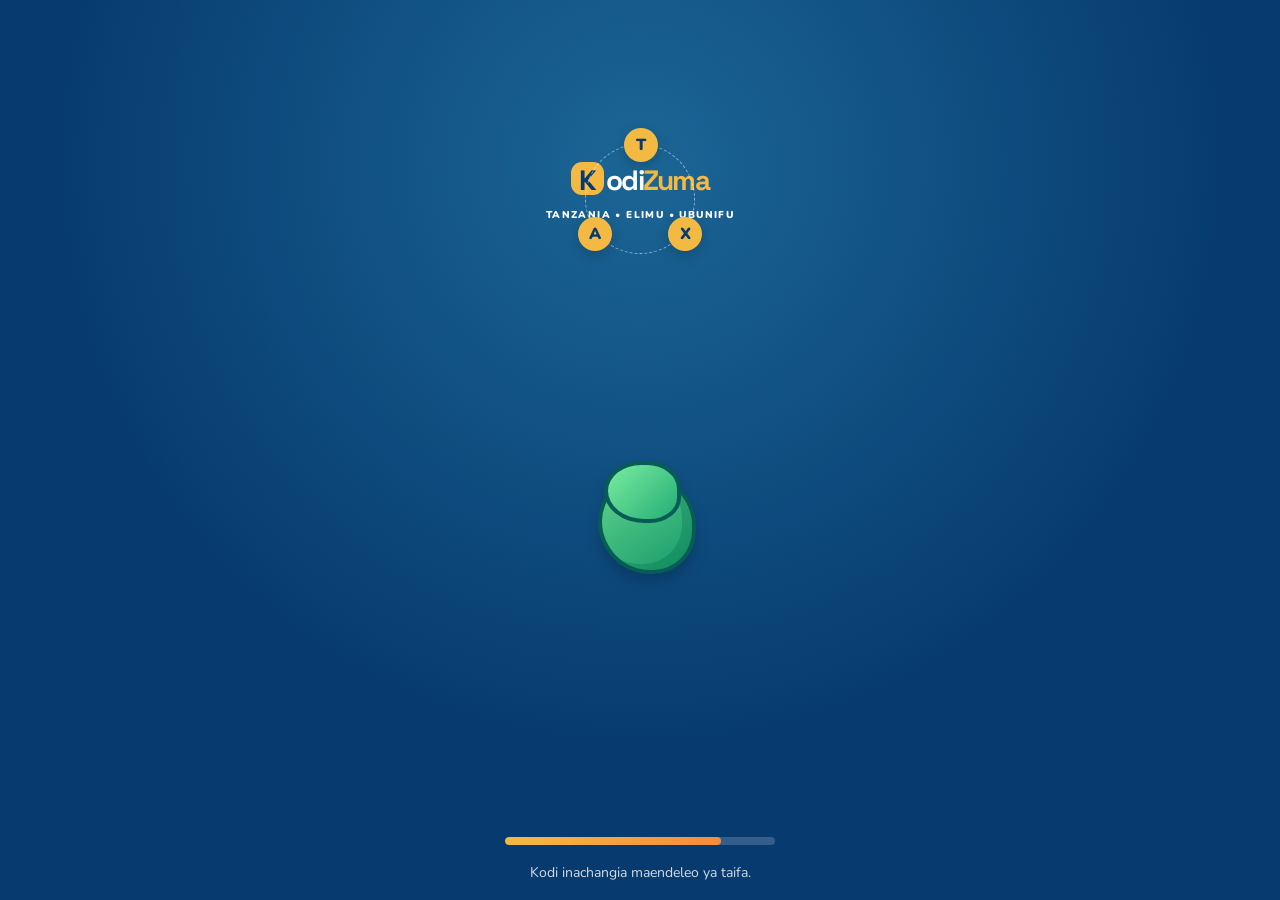
==== index.html @ 420afe50 "first commit" ====
<!doctype html>
<html lang="sw">
<head>
  <meta charset="UTF-8">
  <meta name="viewport" content="width=device-width, initial-scale=1, viewport-fit=cover">
  <meta name="theme-color" content="#073B6F">
  <meta name="description" content="KodiZuma Tanzania — Chagua Herufi, Jibu Swali, Jenga Taifa.">
  <title>KodiZuma Tanzania</title>
  <link rel="preconnect" href="https://fonts.googleapis.com">
  <link rel="preconnect" href="https://fonts.gstatic.com" crossorigin>
  <link href="https://fonts.googleapis.com/css2?family=Nunito:wght@400;600;700;800;900&family=Space+Grotesk:wght@500;600;700&display=swap" rel="stylesheet">
  <link rel="stylesheet" href="styles.css">
</head>
<body>
  <div id="app" class="app-shell">
    <section id="loading-screen" class="app-screen active" aria-hidden="false">
      <div class="loading-orbit"><span>T</span><span>A</span><span>X</span></div>
      <div class="brand-mark"><span class="brand-k">K</span><span>odi</span><strong>Zuma</strong></div>
      <p class="eyebrow">TANZANIA • ELIMU • UBUNIFU</p>
      <div class="dragon dragon-loading" aria-label="Joka Kodi"></div>
      <div class="progress-track"><span id="loading-progress"></span></div>
      <p id="loading-tip" class="loading-tip">TIN ni Namba ya Utambulisho wa Mlipakodi.</p>
    </section>

    <main>
      <section id="welcome-screen" class="app-screen" aria-hidden="true">
        <div class="welcome-art" aria-hidden="true"><span class="sun"></span><span class="cloud cloud-a"></span><span class="cloud cloud-b"></span><span class="hill hill-a"></span><span class="hill hill-b"></span><span class="cityline"></span></div>
        <div class="screen-pad welcome-content">
          <div class="topline"><span class="mini-pill">JIFUNZE KWA KUCHEZA</span><button class="icon-button" data-action="toggle-sound" aria-label="Washa au zima sauti">♫</button></div>
          <div class="brand-block"><div class="brand-mark large"><span class="brand-k">K</span><span>odi</span><strong>Zuma</strong></div><p class="tagline">Chagua Herufi, Jibu Swali,<br><b>Jenga Taifa.</b></p></div>
          <div class="welcome-dragon-wrap"><div class="dragon" aria-label="Joka Kodi, rafiki yako wa mchezo"></div><span class="speech-bubble">Tayari kujenga taifa?</span></div>
          <div class="welcome-actions">
            <button class="primary-button" data-action="start"><span>▶</span> Anza Mchezo</button>
            <button id="continue-btn" class="secondary-button hidden" data-action="continue">↗ Endelea na Mchezo</button>
            <button class="ghost-button" data-action="howto">? Jinsi ya Kucheza</button>
          </div>
          <div class="welcome-links"><button data-action="profile">👤 Wasifu</button><button data-action="library">▣ Maktaba</button><button data-action="leaderboard">♛ Alama</button><button data-action="settings">⚙ Mipangilio</button></div><button class="demo-link" data-action="demo">▶ Demo ya Uwasilishaji</button>
        </div>
      </section>

      <section id="how-to-play-screen" class="app-screen" aria-hidden="true"><div class="screen-pad compact"><button class="back-button" data-action="welcome">‹ Rudi</button><div class="section-heading"><span class="mini-pill">MWONGOZO</span><h1>Jinsi ya kucheza</h1><p>Herufi zikisafiri, jibu swali kabla hazijamfikia Joka Kodi.</p></div><div class="how-grid"><article><span class="step-icon">1</span><h3>Soma swali</h3><p>Elewa neno au dhana ya kodi inayotafutwa.</p></article><article><span class="step-icon">2</span><h3>Chagua herufi</h3><p>Gusa herufi sahihi kwa mpangilio. Usikimbilie herufi inayofuata.</p></article><article><span class="step-icon">3</span><h3>Jenga taifa</h3><p>Pata alama, jenga mfululizo na jifunze zaidi.</p></article></div><div class="how-tip"><span>💡</span><div><b>Kidokezo cha Joka Kodi</b><p>Unaweza kutumia hint, lakini alama ya ziada itapungua kidogo.</p></div></div><button class="primary-button" data-action="start">Nimeelewa — Anza</button></div></section>

      <section id="player-profile-screen" class="app-screen" aria-hidden="true"><div class="screen-pad compact"><button class="back-button" data-action="welcome">‹ Rudi</button><div class="section-heading"><span class="mini-pill">WASIFU WAKO</span><h1>Karibu, mjenzi!</h1><p>Jina lako litaonekana kwenye alama na mafanikio.</p></div><form id="profile-form" class="profile-form"><label>Jina la mchezaji<input id="player-name" required maxlength="24" placeholder="Mfano: Amina"></label><label>Kikundi cha umri<select id="age-group"><option value="">Chagua umri</option><option>Chini ya 13</option><option>13–17</option><option>18–24</option><option>25–34</option><option>35–49</option><option>50+</option></select></label><label>Mkoa<select id="region"></select></label><div><span class="field-label">Chagua avatar</span><div id="avatar-picker" class="avatar-picker"></div></div><button class="primary-button" type="submit">Hifadhi na Endelea</button></form></div></section>

      <section id="level-map-screen" class="app-screen" aria-hidden="true"><div class="screen-pad"><div class="topline"><div><span class="mini-pill">RAMANI YA SAFARI</span><h1 class="map-title">Jenga Tanzania,<br><em>ngazi kwa ngazi.</em></h1></div><button class="icon-button" data-action="settings" aria-label="Mipangilio">⚙</button></div><div id="map-player" class="player-chip"></div><div id="level-map" class="level-map"></div><div class="map-footer"><button class="secondary-button" data-action="library">▣ Jifunze zaidi</button><button class="ghost-button" data-action="achievements">★ Mafanikio</button><button class="ghost-button" data-action="leaderboard">♛ Alama</button></div></div></section>

      <section id="game-screen" class="app-screen" aria-hidden="true"><div class="game-layout"><header class="game-topbar"><button class="icon-button light" data-action="pause" aria-label="Simamisha mchezo">Ⅱ</button><div class="game-context"><small id="game-level-label">MSINGI WA KODI</small><b id="game-stage-label">STAGE A · 1/10</b></div><div class="score-chip"><span>★</span><b id="score-value">0</b></div><div class="timer-chip" id="timer-chip"><span>◷</span><b id="timer-value">25</b></div><button class="icon-button light" data-action="toggle-sound" aria-label="Sauti">♫</button></header><div class="game-body"><div class="question-card"><div class="question-meta"><span id="category-label">MSINGI</span><span id="difficulty-label">RAHISI</span><button data-action="hint" class="small-link">💡 Hint</button></div><h2 id="question-text">Swali linapakia…</h2><p id="question-subtext" class="question-subtext"></p></div><div class="answer-panel"><div class="answer-header"><span>JIBU LAKO</span><b id="answer-progress">0 / 3</b></div><div id="answer-slots" class="answer-slots" aria-live="polite"></div><div id="feedback-line" class="feedback-line" role="status">Gusa herufi sahihi kwa mpangilio.</div></div><div class="path-stage"><div class="path-label start-label">HERUFI ZIKO HAPA</div><svg id="letter-path-svg" viewBox="0 0 420 360" preserveAspectRatio="none" aria-label="Njia iliyopinda ya herufi"><path id="letter-path" d="M 22 282 C 74 332, 115 310, 139 250 C 170 172, 120 90, 198 59 C 276 27, 348 83, 322 161 C 302 220, 331 264, 399 282" /></svg><div id="letter-layer" class="letter-layer"></div><div class="dragon-destination"><div class="dragon mini" id="game-dragon"></div><span>JOKA KODI</span></div></div><div class="game-bottom"><div class="bottom-tools"><button class="tool-button" data-action="clear-last">⌫<small>Ondoa</small></button><button class="tool-button" data-action="clear-answer">↺<small>Anza upya</small></button><button class="tool-button" data-action="hint">💡<small>Hint</small></button><button class="submit-button" data-action="submit">Thibitisha <span>→</span></button></div></div></div></div></section>

      <section id="pause-screen" class="app-screen overlay-screen" aria-hidden="true"><div class="modal-card pause-card"><span class="pause-symbol">Ⅱ</span><span class="mini-pill">MAPUMZIKO</span><h1>Mchezo umesimama</h1><p>Vuta pumzi, Joka Kodi anakusubiri.</p><button class="primary-button" data-action="resume">▶ Endelea</button><button class="secondary-button" data-action="restart-question">↻ Anza swali upya</button><button class="ghost-button" data-action="map">Rudi ramani</button></div></section>

      <section id="question-result-screen" class="app-screen overlay-screen" aria-hidden="true"><div id="result-card" class="modal-card result-card"><div id="result-icon" class="result-icon">✓</div><span id="result-kicker" class="mini-pill">HONGERA!</span><h1 id="result-title">Jibu sahihi!</h1><p id="result-answer"></p><div id="result-stats" class="result-stats"></div><div class="explanation-box"><b>Kwa nini?</b><p id="result-explanation"></p></div><div class="result-actions"><button id="result-primary" class="primary-button" data-action="next-question">Swali linalofuata →</button><button class="ghost-button" data-action="source">Angalia Chanzo</button></div></div></section>

      <section id="level-complete-screen" class="app-screen overlay-screen"><div class="modal-card complete-card"><div class="celebration-orbit">★ ✦ ★</div><div class="dragon celebration"></div><span class="mini-pill">NGAZI IMEKAMILIKA</span><h1 id="complete-title">Hongera, Mjenzi!</h1><p id="complete-level-name"></p><div id="complete-stats" class="complete-stats"></div><div id="badge-unlock" class="badge-unlock"></div><button class="primary-button" data-action="map">Rudi Ramani</button><button class="secondary-button" data-action="next-level">Fungua ngazi inayofuata</button></div></section>

      <section id="game-over-screen" class="app-screen overlay-screen"><div class="modal-card"><div class="dragon sad"></div><span class="mini-pill">SAFARI INAENDELEA</span><h1>Umejifunza mambo mapya.</h1><p>Rudia kiwango hiki na ujaribu kuboresha alama zako.</p><div id="game-over-stats" class="result-stats"></div><button class="primary-button" data-action="retry-level">↻ Rudia kiwango</button><button class="ghost-button" data-action="map">Rudi ramani</button></div></section>

      <section id="achievements-screen" class="app-screen" aria-hidden="true"><div class="screen-pad compact"><button class="back-button" data-action="map">‹ Ramani</button><div class="section-heading"><span class="mini-pill">MALENGO YAKO</span><h1>Mafanikio</h1><p>Usikose nafasi ya kuendelea kujifunza.</p></div><div id="achievement-list" class="achievement-list"></div></div></section>
      <section id="leaderboard-screen" class="app-screen" aria-hidden="true"><div class="screen-pad compact"><button class="back-button" data-action="map">‹ Ramani</button><div class="section-heading"><span class="mini-pill">DEMO DATA</span><h1>Ubao wa alama</h1><p>Shindana kwa moyo wa kujifunza — si kwa presha.</p></div><div class="filter-row"><button class="filter active">Taifa</button><button class="filter">Mkoa</button><button class="filter">Level 1</button><button class="filter">Wiki</button></div><div id="leaderboard-list" class="leaderboard-list"></div></div></section>
      <section id="learning-library-screen" class="app-screen" aria-hidden="true"><div class="screen-pad compact"><button class="back-button" data-action="map">‹ Ramani</button><div class="section-heading"><span class="mini-pill">JIFUNZE ZAIDI</span><h1>Maktaba ya kodi</h1><p>Rudia dhana muhimu kabla ya kurudi kwenye mchezo.</p></div><div id="library-list" class="library-list"></div><p class="disclaimer">Maudhui haya ni kwa madhumuni ya elimu ndani ya mchezo. Sheria, viwango, masharti na mifumo vinaweza kubadilika. Tumia vyanzo rasmi vya TRA kuthibitisha taarifa za sasa.</p></div></section>
      <section id="settings-screen" class="app-screen" aria-hidden="true"><div class="screen-pad compact"><button class="back-button" data-action="map">‹ Rudi</button><div class="section-heading"><span class="mini-pill">MAPENDEKEZO</span><h1>Mipangilio</h1></div><div class="settings-list"><label class="setting-row"><span><b>Sauti</b><small>Matukio ya sauti ya mchezo</small></span><input id="sound-setting" type="checkbox"><i></i></label><label class="setting-row"><span><b>Hali ya mwendo mdogo</b><small>Punguza animation kwa urahisi</small></span><input id="motion-setting" type="checkbox"><i></i></label><label class="setting-row"><span><b>Hali ya data kidogo</b><small>Epuka media za ziada</small></span><input id="data-setting" type="checkbox"><i></i></label></div><button class="danger-button" data-action="reset">Futa maendeleo</button><div class="about-link"><button class="ghost-button" data-action="about">Kuhusu Wazo →</button></div></div></section>
      <section id="about-screen" class="app-screen" aria-hidden="true"><div class="screen-pad compact"><button class="back-button" data-action="welcome">‹ Rudi</button><div class="section-heading"><span class="mini-pill">KWA TAARIFA</span><h1>Kuhusu Wazo</h1><p>KodiZuma Tanzania ni daraja kati ya elimu, mchezo na maendeleo.</p></div><div class="about-cards"><article><b>Changamoto</b><p>Tax terminology inaweza kuwa ngumu kukumbuka bila mazoezi ya kila siku.</p></article><article><b>Ubunifu</b><p>Herufi zinazosafiri zinageuza kujifunza kuwa maamuzi ya haraka na yenye furaha.</p></article><article><b>Thamani</b><p>TRA hupata njia ya kuwafikia wanafunzi, wajasiriamali na familia kwa lugha rahisi.</p></article><article><b>Uwezekano</b><p>Inaweza kukua kuwa programu ya shule, kampeni za elimu na huduma za kidijitali.</p></article></div><p class="disclaimer">Maudhui haya ni kwa madhumuni ya elimu ndani ya mchezo. Sheria, viwango, masharti na mifumo vinaweza kubadilika. Tumia vyanzo rasmi vya TRA kuthibitisha taarifa za sasa.</p></div></section>
    </main>
    <div id="toast" class="toast" role="status"></div>
  </div>
  <script src="content/questions.js"></script><script src="content/levels.js"></script><script src="content/translations.js"></script><script src="script.js"></script>
</body>
</html>
---- styles.css ----
:root{--blue:#073B6F;--sky:#25A7F0;--green:#18A66A;--gold:#F4B942;--orange:#F68B3C;--danger:#E45858;--bg:#F3F8FC;--surface:#fff;--ink:#142536;--muted:#6D8292;--line:#DDEAF2;--shadow:0 18px 45px rgba(7,59,111,.13);--radius:24px;--display:'Space Grotesk',sans-serif;--body:'Nunito',sans-serif}*{box-sizing:border-box}html,body{margin:0;min-height:100%;font-family:var(--body);background:var(--blue);color:var(--ink)}body{overflow-x:hidden}button,input,select{font:inherit}button{border:0;cursor:pointer}button:focus-visible,input:focus-visible,select:focus-visible{outline:3px solid var(--gold);outline-offset:3px}.app-shell{min-height:100svh;background:var(--bg);position:relative}.app-screen{display:none;min-height:100svh;position:relative;overflow:hidden}.app-screen.active{display:block;animation:screenIn .45s ease both}.screen-pad{width:min(100%,1050px);margin:auto;padding:calc(22px + env(safe-area-inset-top)) clamp(18px,4vw,42px) calc(30px + env(safe-area-inset-bottom));position:relative;z-index:2}.screen-pad.compact{max-width:720px}.hidden{display:none!important}.eyebrow,.mini-pill,.question-meta,.answer-header,.game-context small,.start-label,.dragon-destination span{font-size:10px;letter-spacing:.14em;font-weight:900}.mini-pill{background:rgba(37,167,240,.12);color:var(--sky);display:inline-flex;padding:7px 10px;border-radius:99px}.brand-mark{font:800 28px var(--display);color:#fff;letter-spacing:-.06em}.brand-mark .brand-k{display:inline-grid;place-items:center;background:var(--gold);color:var(--blue);width:33px;height:33px;border-radius:11px;margin-right:2px}.brand-mark strong{color:var(--gold)}.brand-mark.large{font-size:clamp(38px,11vw,68px)}.brand-mark.large .brand-k{width:clamp(43px,12vw,75px);height:clamp(43px,12vw,75px);border-radius:20px}.loading-tip{color:rgba(255,255,255,.82);font-size:14px;margin:18px auto;width:min(280px,90vw);text-align:center}.loading-orbit{width:110px;height:110px;border:1px dashed rgba(255,255,255,.5);border-radius:50%;position:absolute;top:16vh;left:calc(50% - 55px);animation:spin 10s linear infinite}.loading-orbit span{position:absolute;background:var(--gold);color:var(--blue);width:34px;height:34px;display:grid;place-items:center;font-weight:900;border-radius:50%;box-shadow:0 4px 14px #0003}.loading-orbit span:nth-child(1){top:-17px;left:38px}.loading-orbit span:nth-child(2){bottom:2px;left:-8px}.loading-orbit span:nth-child(3){right:-8px;bottom:2px}.loading-screen,.app-screen#loading-screen{background:radial-gradient(circle at 50% 18%,#1b6696,#073B6F 60%);color:#fff;text-align:center;display:none;align-items:center;flex-direction:column;justify-content:center}.app-screen#loading-screen.active{display:flex}.app-screen#loading-screen .brand-mark{margin-top:18vh}.progress-track{height:8px;width:min(270px,74vw);background:#ffffff2e;border-radius:10px;margin-top:30px;overflow:hidden}.progress-track span{display:block;width:0;height:100%;background:linear-gradient(90deg,var(--gold),var(--orange));border-radius:inherit;transition:width .25s}.welcome-art{position:absolute;inset:0;background:linear-gradient(#dff6ff 0 56%,#b6e7c4 56%);overflow:hidden}.sun{position:absolute;width:92px;height:92px;border-radius:50%;background:#ffe597;top:8%;right:7%;box-shadow:0 0 0 18px #ffe59733,0 0 45px #ffe597}.cloud{position:absolute;background:#fff9;border-radius:99px;width:125px;height:24px;top:16%;left:-40px}.cloud:after,.cloud:before{content:"";position:absolute;background:inherit;border-radius:50%;width:42px;height:42px;left:28px;top:-21px}.cloud:after{left:64px;top:-14px}.cloud-b{top:30%;left:auto;right:-50px;transform:scale(.75)}.hill{position:absolute;bottom:22%;width:130%;height:38%;border-radius:50% 50% 0 0;background:#76c58e;left:-25%}.hill-b{background:#3c9d73;bottom:17%;left:35%;width:120%;height:30%}.cityline{position:absolute;bottom:15%;left:0;right:0;height:62px;background:linear-gradient(90deg,transparent 0 5%,#256c6b 5% 12%,transparent 12% 18%,#d18551 18% 24%,transparent 24% 30%,#3f7b93 30% 39%,transparent 39% 46%,#db9a4f 46% 52%,transparent 52% 100%);clip-path:polygon(0 55%,6% 43%,12% 60%,18% 35%,24% 55%,32% 30%,39% 52%,47% 20%,55% 55%,63% 42%,72% 60%,82% 30%,89% 55%,100% 38%,100% 100%,0 100%);opacity:.8}.welcome-content{min-height:100svh;display:flex;flex-direction:column}.topline{display:flex;align-items:center;justify-content:space-between}.welcome-content .topline{color:var(--blue)}.icon-button{width:42px;height:42px;background:#fff;border-radius:14px;color:var(--blue);font-weight:900;box-shadow:0 8px 20px #073b6f20}.icon-button.light{background:#ffffff1c;color:#fff;box-shadow:none}.brand-block{text-align:center;margin-top:7vh}.tagline{color:var(--blue);font-size:clamp(17px,5vw,24px);line-height:1.1;margin:14px 0;font-weight:600}.tagline b{color:var(--green)}.welcome-dragon-wrap{height:200px;display:flex;align-items:flex-end;justify-content:center;position:relative;margin-top:auto}.speech-bubble{background:#fff;border:3px solid var(--blue);border-radius:18px;padding:10px 15px;font-weight:800;color:var(--blue);position:absolute;right:2%;top:10px;transform:rotate(3deg);box-shadow:var(--shadow)}.speech-bubble:after{content:"";position:absolute;bottom:-10px;left:22px;border:10px solid transparent;border-top-color:var(--blue);border-bottom:0}.welcome-actions{display:grid;gap:10px;max-width:400px;width:100%;margin:16px auto}.primary-button,.secondary-button,.ghost-button,.danger-button{min-height:54px;border-radius:17px;padding:0 20px;font-weight:900;transition:transform .2s,box-shadow .2s}.primary-button{background:linear-gradient(135deg,var(--gold),var(--orange));color:var(--blue);box-shadow:0 10px 24px #f68b3c47}.secondary-button{background:#fff;color:var(--blue);border:2px solid var(--line)}.ghost-button{background:transparent;color:var(--blue)}.welcome-links{display:flex;justify-content:center;gap:15px;padding:10px 0 5px}.welcome-links button{background:none;color:var(--blue);font-size:12px;font-weight:800}.primary-button:hover,.secondary-button:hover{transform:translateY(-2px)}.back-button{background:none;color:var(--blue);font-weight:900;font-size:16px;padding:0;margin-bottom:34px}.section-heading{margin-bottom:24px}.section-heading h1,.map-title{font:800 clamp(30px,8vw,48px)/1 var(--display);letter-spacing:-.06em;margin:12px 0}.section-heading p{color:var(--muted);margin:0;line-height:1.5}.how-grid{display:grid;gap:12px}.how-grid article,.about-cards article,.library-card,.achievement-card,.level-card,.settings-list{background:#fff;border:1px solid var(--line);border-radius:var(--radius);padding:20px;box-shadow:0 7px 20px #073b6f09}.step-icon{display:grid;place-items:center;width:36px;height:36px;border-radius:12px;background:var(--green);color:#fff;font-weight:900}.how-grid h3{margin:12px 0 4px}.how-grid p{color:var(--muted);margin:0;font-size:14px}.how-tip{background:#fff5d8;border:1px solid #f4b94266;border-radius:18px;padding:15px;display:flex;gap:12px;margin:18px 0 24px}.how-tip p{margin:4px 0;color:#876421;font-size:13px}.profile-form{display:grid;gap:18px}.profile-form label,.field-label{font-size:13px;font-weight:900;color:var(--blue);display:grid;gap:7px}.profile-form input,.profile-form select{height:52px;border-radius:14px;border:1px solid var(--line);padding:0 15px;color:var(--ink);background:#fff}.avatar-picker{display:flex;gap:9px;flex-wrap:wrap}.avatar-option{width:54px;height:54px;background:#e6f6ff;border-radius:50%;display:grid;place-items:center;font-size:28px;border:3px solid transparent}.avatar-option.selected{border-color:var(--gold);box-shadow:0 0 0 4px #f4b94244}.map-title em{font-style:normal;color:var(--green)}.player-chip{display:inline-flex;background:#fff;border-radius:99px;padding:9px 13px;box-shadow:0 5px 15px #073b6f14;font-size:12px;font-weight:900;color:var(--blue);margin-bottom:12px}.level-map{display:grid;gap:14px;padding:10px 0 20px;position:relative}.level-map:before{content:"";position:absolute;left:32px;top:40px;bottom:40px;border-left:4px dotted #b2d9dc}.level-card{position:relative;display:grid;grid-template-columns:62px 1fr auto;align-items:center;gap:13px;min-height:145px;z-index:1}.level-card.locked{filter:saturate(.45);opacity:.68}.level-card.active{border:2px solid var(--gold);box-shadow:0 8px 25px #f4b94233}.level-node{width:62px;height:62px;display:grid;place-items:center;border-radius:50%;background:linear-gradient(135deg,var(--green),#087451);color:#fff;font-size:25px;box-shadow:0 7px 0 #075e43}.level-card.locked .level-node{background:#aabcc7;box-shadow:0 7px 0 #8ca0ad}.level-card h3{margin:0;font:800 18px var(--display)}.level-card p{font-size:12px;color:var(--muted);margin:4px 0 8px}.level-progress{height:7px;background:#e5eef2;border-radius:20px;overflow:hidden}.level-progress span{display:block;height:100%;background:linear-gradient(90deg,var(--green),var(--gold));border-radius:inherit}.level-meta{font-size:11px;color:var(--muted);margin-top:7px}.level-action{border-radius:12px;background:var(--blue);color:#fff;padding:10px;font-weight:900;font-size:11px}.locked .level-action{background:#d6e2e8;color:#6c8290}.map-footer{display:flex;gap:10px}.map-footer>*{flex:1;min-height:48px;padding:0 8px}.game-layout{min-height:100svh;background:linear-gradient(180deg,#07518a,#073B6F 39%,#073B6F);color:#fff}.game-topbar{height:68px;padding:calc(10px + env(safe-area-inset-top)) 13px 6px;display:flex;align-items:center;gap:8px}.game-context{flex:1;min-width:0}.game-context small{display:block;color:#9fd3e9;font-size:8px}.game-context b{font-size:12px}.score-chip,.timer-chip{display:flex;align-items:center;gap:3px;border-radius:12px;padding:8px 9px;background:#fff1;color:#fff;font-size:12px}.score-chip span{color:var(--gold)}.timer-chip{background:var(--orange);min-width:45px;justify-content:center}.timer-chip.warning{animation:timerPulse .8s infinite;background:var(--danger)}.game-body{width:min(100%,820px);margin:auto;padding:10px 12px 0}.question-card{background:#fff;color:var(--ink);border-radius:20px;padding:16px;box-shadow:0 12px 35px #001c372b}.question-meta{display:flex;gap:8px;align-items:center;color:var(--sky)}.question-meta span{background:#e9f7fc;border-radius:99px;padding:5px 7px}.question-meta span:nth-child(2){background:#fff2d4;color:#a16b08}.question-meta .small-link{margin-left:auto;background:none;color:var(--blue);font-size:12px;font-weight:900}.question-card h2{font-size:clamp(20px,5.5vw,30px);line-height:1.15;margin:12px 0 3px}.question-subtext{margin:0;color:var(--muted);font-size:12px}.answer-panel{padding:17px 5px 5px}.answer-header{display:flex;justify-content:space-between;color:#a7d6e7}.answer-slots{display:flex;justify-content:center;gap:8px;min-height:59px;margin:8px 0}.answer-slot{width:43px;height:52px;border:2px dashed #8bc4da;border-radius:13px;display:grid;place-items:center;font:900 25px var(--display);color:#fff;transition:.2s}.answer-slot.filled{background:var(--green);border-style:solid;border-color:#a8e6c8;animation:pop .3s}.answer-slot.error{border-color:var(--danger);background:#e4585844}.feedback-line{text-align:center;color:#b6deed;font-size:12px;min-height:19px}.path-stage{height:360px;position:relative;margin:5px -12px 0;overflow:hidden;background:radial-gradient(circle at 70% 20%,#0e6c93,#064b7a 55%,#053e68);border-top:1px solid #ffffff12;border-bottom:1px solid #ffffff12}.path-stage:after{content:"";position:absolute;inset:auto 0 0;height:70px;background:linear-gradient(#1a9069,#087153);clip-path:polygon(0 65%,13% 35%,23% 60%,38% 25%,48% 65%,63% 42%,75% 68%,90% 30%,100% 60%,100% 100%,0 100%);opacity:.8}.path-label{position:absolute;top:16px;color:#9fd3e9;z-index:3}.start-label{left:16px}.path-stage svg{position:absolute;inset:0;width:100%;height:100%;z-index:1}.path-stage path{fill:none;stroke:#082f53;stroke-width:37;stroke-linecap:round;filter:drop-shadow(0 5px 5px #001c3755)}.path-stage path+path{stroke:#1f8ab0;stroke-width:25}.letter-layer{position:absolute;inset:0;z-index:4}.letter-ball{position:absolute;width:47px;height:47px;border-radius:50%;display:grid;place-items:center;color:#fff;font:900 20px var(--display);background:radial-gradient(circle at 32% 25%,#fff8,var(--ball,#25A7F0) 38%,#064b7a);border:2px solid #ffffffbb;box-shadow:0 5px 10px #001d3966,0 0 14px var(--ball,#25A7F0)77;transform:translate(-50%,-50%);user-select:none;touch-action:manipulation;transition:filter .2s}.letter-ball:hover,.letter-ball:focus{filter:brightness(1.3);outline:3px solid var(--gold)}.letter-ball.selected{opacity:.25;transform:translate(-50%,-50%) scale(.7)}.letter-ball.wrong{animation:shake .35s;background:var(--danger)}.dragon-destination{position:absolute;right:5px;bottom:28px;z-index:5;text-align:center;color:#a8e3ee}.dragon-destination span{display:block;font-size:8px;margin-top:-3px}.dragon{position:relative;width:128px;height:132px;margin:auto}.dragon:before{content:"";position:absolute;left:22px;top:21px;width:90px;height:91px;background:linear-gradient(145deg,#60d38c,#159a6b);border-radius:48% 52% 45% 55%;border:4px solid #075c56;box-shadow:inset -10px -6px #08715355}.dragon:after{content:"";position:absolute;left:28px;top:7px;width:69px;height:54px;background:linear-gradient(135deg,#7aeda0,#24ad76);border-radius:52% 48% 44% 56%;border:4px solid #075c56;box-shadow:44px -4px 0 -31px #f4b942;z-index:2}.dragon .eye{display:none}.dragon{filter:drop-shadow(0 9px 6px #001d3944);animation:dragonBob 2.8s ease-in-out infinite}.dragon:global{}#game-dragon:before{left:14px;top:13px;width:76px;height:79px}#game-dragon:after{left:18px;top:3px;width:58px;height:42px}.dragon-destination:before{content:"";position:absolute;width:36px;height:12px;background:#062d4c;border-radius:50%;left:35px;top:97px}.game-bottom{background:#073B6F;padding:12px 0 calc(12px + env(safe-area-inset-bottom));position:relative;z-index:5}.bottom-tools{display:flex;gap:7px;align-items:center;max-width:820px;margin:auto}.tool-button{color:#bde5f0;background:#ffffff12;border-radius:14px;min-height:52px;min-width:50px;font-size:20px}.tool-button small{display:block;font-size:9px;font-weight:800}.submit-button{flex:1;min-height:52px;border-radius:15px;background:var(--gold);color:var(--blue);font-weight:900}.overlay-screen{background:#073b6fe6;backdrop-filter:blur(8px);display:none;place-items:center;padding:18px}.overlay-screen.active{display:grid}.modal-card{background:#fff;color:var(--ink);width:min(100%,520px);border-radius:28px;padding:28px 20px;box-shadow:0 25px 80px #001c3780;text-align:center;animation:modalIn .45s ease both}.modal-card h1{font:800 30px var(--display);letter-spacing:-.05em;margin:10px 0}.modal-card p{color:var(--muted);line-height:1.45}.modal-card .primary-button,.modal-card .secondary-button{width:100%;margin-top:10px}.pause-symbol{display:grid;place-items:center;width:64px;height:64px;margin:auto;border-radius:21px;background:#e7f5fb;color:var(--blue);font-size:26px;font-weight:900}.result-icon{display:grid;place-items:center;width:70px;height:70px;margin:auto;border-radius:24px;background:#dcf8e9;color:var(--green);font-size:42px;font-weight:900}.result-card.wrong .result-icon{background:#ffe6df;color:var(--danger)}.result-card.wrong .result-icon:after{content:"!"}.result-card.wrong .result-icon{font-size:0}.result-card.wrong .result-icon:after{font-size:42px}.result-stats,.complete-stats{display:flex;justify-content:center;gap:10px;flex-wrap:wrap;margin:16px 0}.stat{background:#f4f8fa;padding:9px 12px;border-radius:13px;font-size:12px}.stat b{display:block;color:var(--blue);font-size:17px}.explanation-box{text-align:left;background:#eef9f5;border-left:4px solid var(--green);padding:12px 14px;border-radius:12px;margin:16px 0}.explanation-box p{margin:4px 0;font-size:13px}.celebration-orbit{color:var(--gold);font-size:22px;letter-spacing:18px}.complete-card .dragon{transform:scale(.9);margin:-8px auto}.badge-unlock{background:#fff5d8;border-radius:14px;padding:10px;color:#8b640d;font-size:13px}.achievement-list,.library-list,.leaderboard-list{display:grid;gap:12px}.achievement-card{display:grid;grid-template-columns:52px 1fr;gap:12px;align-items:center}.badge-icon{width:52px;height:52px;border-radius:17px;background:#fff1c4;display:grid;place-items:center;font-size:26px}.achievement-card h3,.library-card h3{margin:0;font-size:16px}.achievement-card p,.library-card p{margin:3px 0 0;color:var(--muted);font-size:12px}.achievement-card.locked{opacity:.55;filter:grayscale(1)}.filter-row{display:flex;overflow:auto;gap:7px;padding-bottom:14px}.filter{white-space:nowrap;background:#fff;border:1px solid var(--line);color:var(--muted);padding:9px 12px;border-radius:99px;font-weight:800;font-size:11px}.filter.active{background:var(--blue);color:#fff}.leader-row{display:grid;grid-template-columns:30px 1fr auto;gap:9px;align-items:center;background:#fff;padding:13px;border-radius:16px;border:1px solid var(--line)}.leader-row.current{border:2px solid var(--gold);background:#fffaf0}.rank{font:900 18px var(--display);color:var(--gold)}.leader-row b{font-size:13px}.leader-row small{display:block;color:var(--muted)}.leader-score{text-align:right;color:var(--blue);font-weight:900}.library-card{position:relative}.library-card .term{color:var(--sky);font-size:10px;letter-spacing:.1em;font-weight:900}.library-card .practice{color:var(--green);background:none;font-size:12px;font-weight:900;padding:9px 0 0}.disclaimer{font-size:11px;color:var(--muted);line-height:1.5;margin-top:25px}.settings-list{padding:0;overflow:hidden;margin-bottom:25px}.setting-row{display:flex;align-items:center;justify-content:space-between;padding:17px;border-bottom:1px solid var(--line);gap:15px}.setting-row:last-child{border-bottom:0}.setting-row b,.setting-row small{display:block}.setting-row small{font-size:11px;color:var(--muted);margin-top:3px}.setting-row input{display:none}.setting-row i{width:48px;height:27px;background:#c9dbe2;border-radius:99px;position:relative;flex:none}.setting-row i:after{content:"";position:absolute;width:21px;height:21px;top:3px;left:3px;background:#fff;border-radius:50%;transition:.2s}.setting-row input:checked+i{background:var(--green)}.setting-row input:checked+i:after{transform:translateX(21px)}.danger-button{background:#fff0ee;color:var(--danger);width:100%}.about-link{text-align:center;margin-top:20px}.about-cards{display:grid;grid-template-columns:1fr 1fr;gap:10px}.about-cards article{padding:15px}.about-cards p{font-size:12px;color:var(--muted);line-height:1.4;margin-bottom:0}.toast{position:fixed;left:50%;bottom:20px;transform:translate(-50%,20px);background:var(--blue);color:#fff;padding:12px 17px;border-radius:14px;opacity:0;pointer-events:none;z-index:99;font-size:13px;font-weight:800;box-shadow:var(--shadow);transition:.25s;white-space:nowrap}.toast.show{opacity:1;transform:translate(-50%,0)}@keyframes screenIn{from{opacity:0;transform:translateY(10px)}to{opacity:1;transform:none}}@keyframes modalIn{from{opacity:0;transform:scale(.94) translateY(10px)}to{opacity:1;transform:none}}@keyframes pop{50%{transform:scale(1.15)}}@keyframes shake{20%,60%{transform:translate(-55%,-50%)}40%,80%{transform:translate(-45%,-50%)}}@keyframes timerPulse{50%{transform:scale(1.08);box-shadow:0 0 0 6px #e4585833}}@keyframes spin{to{transform:rotate(360deg)}}@keyframes dragonBob{50%{transform:translateY(-5px) rotate(1deg)}}@media(min-width:700px){.welcome-content{justify-content:center}.welcome-dragon-wrap{margin-top:30px}.how-grid{grid-template-columns:repeat(3,1fr)}.game-body{padding-top:18px}.path-stage{height:430px}.about-cards{grid-template-columns:repeat(4,1fr)}}@media(max-height:700px){.path-stage{height:265px}.welcome-dragon-wrap{height:130px}.brand-block{margin-top:3vh}}@media(prefers-reduced-motion:reduce){*,*::before,*::after{animation-duration:.01ms!important;animation-iteration-count:1!important;transition-duration:.01ms!important;scroll-behavior:auto!important}}@media(orientation:landscape) and (max-height:600px){.game-topbar{height:58px}.question-card{padding:10px}.question-card h2{font-size:18px;margin:5px 0}.path-stage{height:230px}.game-body{padding-top:5px}.answer-panel{padding:6px}.answer-slots{min-height:42px}.answer-slot{height:38px;width:36px;font-size:18px}}
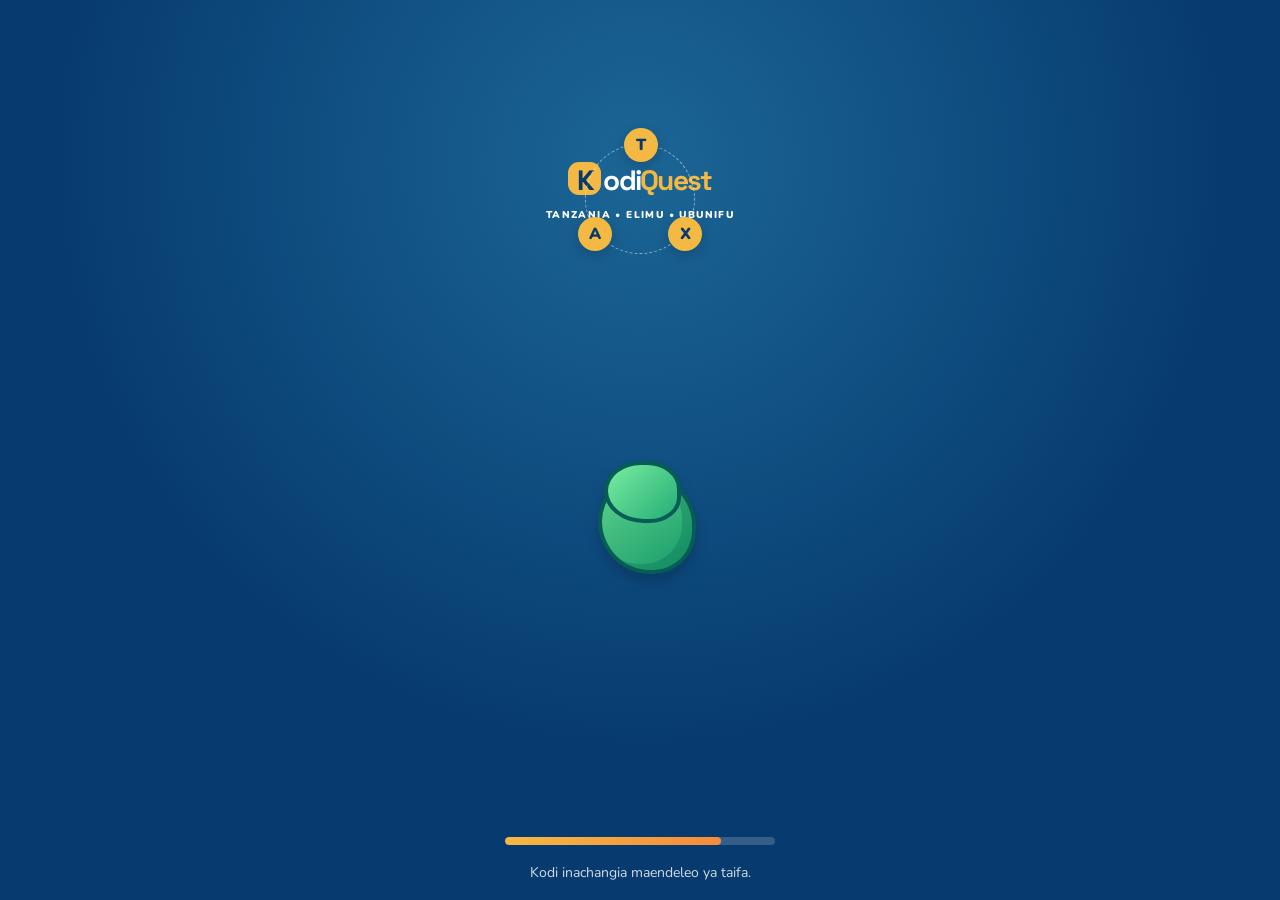
==== commit 796f6788: "renamed zuma to quest" ====
--- a/index.html
+++ b/index.html
@@ -4,18 +4,18 @@
   <meta charset="UTF-8">
   <meta name="viewport" content="width=device-width, initial-scale=1, viewport-fit=cover">
   <meta name="theme-color" content="#073B6F">
-  <meta name="description" content="KodiZuma Tanzania — Chagua Herufi, Jibu Swali, Jenga Taifa.">
-  <title>KodiZuma Tanzania</title>
+  <meta name="description" content="KodiQuest Tanzania — Chagua Herufi, Jibu Swali, Jenga Taifa.">
+  <title>KodiQuest Tanzania</title>
   <link rel="preconnect" href="https://fonts.googleapis.com">
   <link rel="preconnect" href="https://fonts.gstatic.com" crossorigin>
   <link href="https://fonts.googleapis.com/css2?family=Nunito:wght@400;600;700;800;900&family=Space+Grotesk:wght@500;600;700&display=swap" rel="stylesheet">
-  <link rel="stylesheet" href="styles.css">
+  <link rel="stylesheet" href="styles.css"><link rel="stylesheet" href="library.css"><link rel="stylesheet" href="tax-benefits.css"><link rel="stylesheet" href="tax-benefits-fix.css">
 </head>
 <body>
   <div id="app" class="app-shell">
     <section id="loading-screen" class="app-screen active" aria-hidden="false">
       <div class="loading-orbit"><span>T</span><span>A</span><span>X</span></div>
-      <div class="brand-mark"><span class="brand-k">K</span><span>odi</span><strong>Zuma</strong></div>
+      <div class="brand-mark"><span class="brand-k">K</span><span>odi</span><strong>Quest</strong></div>
       <p class="eyebrow">TANZANIA • ELIMU • UBUNIFU</p>
       <div class="dragon dragon-loading" aria-label="Joka Kodi"></div>
       <div class="progress-track"><span id="loading-progress"></span></div>
@@ -27,41 +27,47 @@
         <div class="welcome-art" aria-hidden="true"><span class="sun"></span><span class="cloud cloud-a"></span><span class="cloud cloud-b"></span><span class="hill hill-a"></span><span class="hill hill-b"></span><span class="cityline"></span></div>
         <div class="screen-pad welcome-content">
           <div class="topline"><span class="mini-pill">JIFUNZE KWA KUCHEZA</span><button class="icon-button" data-action="toggle-sound" aria-label="Washa au zima sauti">♫</button></div>
-          <div class="brand-block"><div class="brand-mark large"><span class="brand-k">K</span><span>odi</span><strong>Zuma</strong></div><p class="tagline">Chagua Herufi, Jibu Swali,<br><b>Jenga Taifa.</b></p></div>
+          <div class="brand-block"><div class="brand-mark large"><span class="brand-k">K</span><span>odi</span><strong>Quest</strong></div><p class="tagline">Chagua Herufi, Jibu Swali,<br><b>Jenga Taifa.</b></p></div>
           <div class="welcome-dragon-wrap"><div class="dragon" aria-label="Joka Kodi, rafiki yako wa mchezo"></div><span class="speech-bubble">Tayari kujenga taifa?</span></div>
           <div class="welcome-actions">
             <button class="primary-button" data-action="start"><span>▶</span> Anza Mchezo</button>
             <button id="continue-btn" class="secondary-button hidden" data-action="continue">↗ Endelea na Mchezo</button>
             <button class="ghost-button" data-action="howto">? Jinsi ya Kucheza</button>
           </div>
-          <div class="welcome-links"><button data-action="profile">👤 Wasifu</button><button data-action="library">▣ Maktaba</button><button data-action="leaderboard">♛ Alama</button><button data-action="settings">⚙ Mipangilio</button></div><button class="demo-link" data-action="demo">▶ Demo ya Uwasilishaji</button>
+          <div class="welcome-links"><button data-action="profile">👤 Wasifu</button><button data-action="library">▣ Maktaba</button><button data-action="tax-benefits">🏫 Faida za Kodi</button><button data-action="leaderboard">♛ Alama</button><button data-action="settings">⚙ Mipangilio</button></div><button class="demo-link" data-action="demo">▶ Demo ya Uwasilishaji</button>
         </div>
       </section>
 
       <section id="how-to-play-screen" class="app-screen" aria-hidden="true"><div class="screen-pad compact"><button class="back-button" data-action="welcome">‹ Rudi</button><div class="section-heading"><span class="mini-pill">MWONGOZO</span><h1>Jinsi ya kucheza</h1><p>Herufi zikisafiri, jibu swali kabla hazijamfikia Joka Kodi.</p></div><div class="how-grid"><article><span class="step-icon">1</span><h3>Soma swali</h3><p>Elewa neno au dhana ya kodi inayotafutwa.</p></article><article><span class="step-icon">2</span><h3>Chagua herufi</h3><p>Gusa herufi sahihi kwa mpangilio. Usikimbilie herufi inayofuata.</p></article><article><span class="step-icon">3</span><h3>Jenga taifa</h3><p>Pata alama, jenga mfululizo na jifunze zaidi.</p></article></div><div class="how-tip"><span>💡</span><div><b>Kidokezo cha Joka Kodi</b><p>Unaweza kutumia hint, lakini alama ya ziada itapungua kidogo.</p></div></div><button class="primary-button" data-action="start">Nimeelewa — Anza</button></div></section>
 
-      <section id="player-profile-screen" class="app-screen" aria-hidden="true"><div class="screen-pad compact"><button class="back-button" data-action="welcome">‹ Rudi</button><div class="section-heading"><span class="mini-pill">WASIFU WAKO</span><h1>Karibu, mjenzi!</h1><p>Jina lako litaonekana kwenye alama na mafanikio.</p></div><form id="profile-form" class="profile-form"><label>Jina la mchezaji<input id="player-name" required maxlength="24" placeholder="Mfano: Amina"></label><label>Kikundi cha umri<select id="age-group"><option value="">Chagua umri</option><option>Chini ya 13</option><option>13–17</option><option>18–24</option><option>25–34</option><option>35–49</option><option>50+</option></select></label><label>Mkoa<select id="region"></select></label><div><span class="field-label">Chagua avatar</span><div id="avatar-picker" class="avatar-picker"></div></div><button class="primary-button" type="submit">Hifadhi na Endelea</button></form></div></section>
+      <section id="player-profile-screen" class="app-screen" aria-hidden="true"><div class="screen-pad compact"><button class="back-button" data-action="welcome">‹ Rudi</button><div class="section-heading"><span class="mini-pill">WASIFU WAKO</span><h1>Karibu, mjenzi!</h1><p>Jina lako litaonekana kwenye alama na mafanikio.</p></div><form id="profile-form" class="profile-form"><label>Jina la mchezaji<input id="player-name" required maxlength="24" placeholder="Mfano: Amina"></label><label>Gender<select id="gender" required><option value="">Chagua jinsia</option><option value="Mwanaume">Mwanaume</option><option value="Mwanamke">Mwanamke</option></select></label><label>Mkoa<select id="region"></select></label><div><span class="field-label">Chagua avatar</span><div id="avatar-picker" class="avatar-picker"></div></div><button class="primary-button" type="submit">Hifadhi na Endelea</button></form></div></section>
 
-      <section id="level-map-screen" class="app-screen" aria-hidden="true"><div class="screen-pad"><div class="topline"><div><span class="mini-pill">RAMANI YA SAFARI</span><h1 class="map-title">Jenga Tanzania,<br><em>ngazi kwa ngazi.</em></h1></div><button class="icon-button" data-action="settings" aria-label="Mipangilio">⚙</button></div><div id="map-player" class="player-chip"></div><div id="level-map" class="level-map"></div><div class="map-footer"><button class="secondary-button" data-action="library">▣ Jifunze zaidi</button><button class="ghost-button" data-action="achievements">★ Mafanikio</button><button class="ghost-button" data-action="leaderboard">♛ Alama</button></div></div></section>
+      <section id="level-map-screen" class="app-screen" aria-hidden="true"><div class="screen-pad"><div class="topline"><div><span class="mini-pill">RAMANI YA SAFARI</span><h1 class="map-title">Jenga Tanzania,<br><em>ngazi kwa ngazi.</em></h1></div><button class="icon-button" data-action="settings" aria-label="Mipangilio">⚙</button></div><div id="map-player" class="player-chip"></div><div id="tax-benefits-dashboard-widget" class="tax-benefits-dashboard-widget"></div><div id="level-map" class="level-map"></div><div class="map-footer"><button class="secondary-button" data-action="library">▣ Jifunze zaidi</button><button class="ghost-button" data-action="tax-benefits">🏫 Faida za Kodi</button><button class="ghost-button" data-action="achievements">★ Mafanikio</button><button class="ghost-button" data-action="leaderboard">♛ Alama</button></div></div></section>
 
       <section id="game-screen" class="app-screen" aria-hidden="true"><div class="game-layout"><header class="game-topbar"><button class="icon-button light" data-action="pause" aria-label="Simamisha mchezo">Ⅱ</button><div class="game-context"><small id="game-level-label">MSINGI WA KODI</small><b id="game-stage-label">STAGE A · 1/10</b></div><div class="score-chip"><span>★</span><b id="score-value">0</b></div><div class="timer-chip" id="timer-chip"><span>◷</span><b id="timer-value">25</b></div><button class="icon-button light" data-action="toggle-sound" aria-label="Sauti">♫</button></header><div class="game-body"><div class="question-card"><div class="question-meta"><span id="category-label">MSINGI</span><span id="difficulty-label">RAHISI</span><button data-action="hint" class="small-link">💡 Hint</button></div><h2 id="question-text">Swali linapakia…</h2><p id="question-subtext" class="question-subtext"></p></div><div class="answer-panel"><div class="answer-header"><span>JIBU LAKO</span><b id="answer-progress">0 / 3</b></div><div id="answer-slots" class="answer-slots" aria-live="polite"></div><div id="feedback-line" class="feedback-line" role="status">Gusa herufi sahihi kwa mpangilio.</div></div><div class="path-stage"><div class="path-label start-label">HERUFI ZIKO HAPA</div><svg id="letter-path-svg" viewBox="0 0 420 360" preserveAspectRatio="none" aria-label="Njia iliyopinda ya herufi"><path id="letter-path" d="M 22 282 C 74 332, 115 310, 139 250 C 170 172, 120 90, 198 59 C 276 27, 348 83, 322 161 C 302 220, 331 264, 399 282" /></svg><div id="letter-layer" class="letter-layer"></div><div class="dragon-destination"><div class="dragon mini" id="game-dragon"></div><span>JOKA KODI</span></div></div><div class="game-bottom"><div class="bottom-tools"><button class="tool-button" data-action="clear-last">⌫<small>Ondoa</small></button><button class="tool-button" data-action="clear-answer">↺<small>Anza upya</small></button><button class="tool-button" data-action="hint">💡<small>Hint</small></button><button class="submit-button" data-action="submit">Thibitisha <span>→</span></button></div></div></div></div></section>
 
       <section id="pause-screen" class="app-screen overlay-screen" aria-hidden="true"><div class="modal-card pause-card"><span class="pause-symbol">Ⅱ</span><span class="mini-pill">MAPUMZIKO</span><h1>Mchezo umesimama</h1><p>Vuta pumzi, Joka Kodi anakusubiri.</p><button class="primary-button" data-action="resume">▶ Endelea</button><button class="secondary-button" data-action="restart-question">↻ Anza swali upya</button><button class="ghost-button" data-action="map">Rudi ramani</button></div></section>
 
-      <section id="question-result-screen" class="app-screen overlay-screen" aria-hidden="true"><div id="result-card" class="modal-card result-card"><div id="result-icon" class="result-icon">✓</div><span id="result-kicker" class="mini-pill">HONGERA!</span><h1 id="result-title">Jibu sahihi!</h1><p id="result-answer"></p><div id="result-stats" class="result-stats"></div><div class="explanation-box"><b>Kwa nini?</b><p id="result-explanation"></p></div><div class="result-actions"><button id="result-primary" class="primary-button" data-action="next-question">Swali linalofuata →</button><button class="ghost-button" data-action="source">Angalia Chanzo</button></div></div></section>
+      <section id="question-result-screen" class="app-screen overlay-screen" aria-hidden="true"><div id="result-card" class="modal-card result-card"><div id="result-icon" class="result-icon">✓</div><span id="result-kicker" class="mini-pill">HONGERA!</span><h1 id="result-title">Jibu sahihi!</h1><p id="result-answer"></p><div id="result-stats" class="result-stats"></div><div class="explanation-box"><b>Kwa nini?</b><p id="result-explanation"></p></div><div class="result-actions"><button id="result-primary" class="primary-button" data-action="next-question">Swali linalofuata →</button><button class="ghost-button" data-action="source">Angalia Chanzo</button><button class="ghost-button" data-action="learn-more">Jifunze zaidi kuhusu mada hii</button></div></div></section>
 
-      <section id="level-complete-screen" class="app-screen overlay-screen"><div class="modal-card complete-card"><div class="celebration-orbit">★ ✦ ★</div><div class="dragon celebration"></div><span class="mini-pill">NGAZI IMEKAMILIKA</span><h1 id="complete-title">Hongera, Mjenzi!</h1><p id="complete-level-name"></p><div id="complete-stats" class="complete-stats"></div><div id="badge-unlock" class="badge-unlock"></div><button class="primary-button" data-action="map">Rudi Ramani</button><button class="secondary-button" data-action="next-level">Fungua ngazi inayofuata</button></div></section>
+      <section id="level-complete-screen" class="app-screen overlay-screen"><div class="modal-card complete-card"><div class="celebration-orbit">★ ✦ ★</div><div class="dragon celebration"></div><span class="mini-pill">NGAZI IMEKAMILIKA</span><h1 id="complete-title">Hongera, Mjenzi!</h1><p id="complete-level-name"></p><div id="complete-stats" class="complete-stats"></div><div id="badge-unlock" class="badge-unlock"></div><button class="primary-button" data-action="tax-benefits">🏫 Angalia Faida za Kodi</button><button class="secondary-button" data-action="map">Rudi Ramani</button><button class="ghost-button" data-action="next-level">Fungua ngazi inayofuata</button></div></section>
 
       <section id="game-over-screen" class="app-screen overlay-screen"><div class="modal-card"><div class="dragon sad"></div><span class="mini-pill">SAFARI INAENDELEA</span><h1>Umejifunza mambo mapya.</h1><p>Rudia kiwango hiki na ujaribu kuboresha alama zako.</p><div id="game-over-stats" class="result-stats"></div><button class="primary-button" data-action="retry-level">↻ Rudia kiwango</button><button class="ghost-button" data-action="map">Rudi ramani</button></div></section>
 
       <section id="achievements-screen" class="app-screen" aria-hidden="true"><div class="screen-pad compact"><button class="back-button" data-action="map">‹ Ramani</button><div class="section-heading"><span class="mini-pill">MALENGO YAKO</span><h1>Mafanikio</h1><p>Usikose nafasi ya kuendelea kujifunza.</p></div><div id="achievement-list" class="achievement-list"></div></div></section>
       <section id="leaderboard-screen" class="app-screen" aria-hidden="true"><div class="screen-pad compact"><button class="back-button" data-action="map">‹ Ramani</button><div class="section-heading"><span class="mini-pill">DEMO DATA</span><h1>Ubao wa alama</h1><p>Shindana kwa moyo wa kujifunza — si kwa presha.</p></div><div class="filter-row"><button class="filter active">Taifa</button><button class="filter">Mkoa</button><button class="filter">Level 1</button><button class="filter">Wiki</button></div><div id="leaderboard-list" class="leaderboard-list"></div></div></section>
-      <section id="learning-library-screen" class="app-screen" aria-hidden="true"><div class="screen-pad compact"><button class="back-button" data-action="map">‹ Ramani</button><div class="section-heading"><span class="mini-pill">JIFUNZE ZAIDI</span><h1>Maktaba ya kodi</h1><p>Rudia dhana muhimu kabla ya kurudi kwenye mchezo.</p></div><div id="library-list" class="library-list"></div><p class="disclaimer">Maudhui haya ni kwa madhumuni ya elimu ndani ya mchezo. Sheria, viwango, masharti na mifumo vinaweza kubadilika. Tumia vyanzo rasmi vya TRA kuthibitisha taarifa za sasa.</p></div></section>
-      <section id="settings-screen" class="app-screen" aria-hidden="true"><div class="screen-pad compact"><button class="back-button" data-action="map">‹ Rudi</button><div class="section-heading"><span class="mini-pill">MAPENDEKEZO</span><h1>Mipangilio</h1></div><div class="settings-list"><label class="setting-row"><span><b>Sauti</b><small>Matukio ya sauti ya mchezo</small></span><input id="sound-setting" type="checkbox"><i></i></label><label class="setting-row"><span><b>Hali ya mwendo mdogo</b><small>Punguza animation kwa urahisi</small></span><input id="motion-setting" type="checkbox"><i></i></label><label class="setting-row"><span><b>Hali ya data kidogo</b><small>Epuka media za ziada</small></span><input id="data-setting" type="checkbox"><i></i></label></div><button class="danger-button" data-action="reset">Futa maendeleo</button><div class="about-link"><button class="ghost-button" data-action="about">Kuhusu Wazo →</button></div></div></section>
-      <section id="about-screen" class="app-screen" aria-hidden="true"><div class="screen-pad compact"><button class="back-button" data-action="welcome">‹ Rudi</button><div class="section-heading"><span class="mini-pill">KWA TAARIFA</span><h1>Kuhusu Wazo</h1><p>KodiZuma Tanzania ni daraja kati ya elimu, mchezo na maendeleo.</p></div><div class="about-cards"><article><b>Changamoto</b><p>Tax terminology inaweza kuwa ngumu kukumbuka bila mazoezi ya kila siku.</p></article><article><b>Ubunifu</b><p>Herufi zinazosafiri zinageuza kujifunza kuwa maamuzi ya haraka na yenye furaha.</p></article><article><b>Thamani</b><p>TRA hupata njia ya kuwafikia wanafunzi, wajasiriamali na familia kwa lugha rahisi.</p></article><article><b>Uwezekano</b><p>Inaweza kukua kuwa programu ya shule, kampeni za elimu na huduma za kidijitali.</p></article></div><p class="disclaimer">Maudhui haya ni kwa madhumuni ya elimu ndani ya mchezo. Sheria, viwango, masharti na mifumo vinaweza kubadilika. Tumia vyanzo rasmi vya TRA kuthibitisha taarifa za sasa.</p></div></section>
+      <section id="tax-benefits-screen" class="app-screen tax-benefits-screen" aria-hidden="true"><div class="tax-benefits-shell"><header class="tax-benefits-header"><button class="back-button" data-action="map">‹ Rudi</button><div><span class="mini-pill">FAIDA ZA KODI</span><h1>Kodi Inajenga Taifa</h1><p>Fahamu jinsi mapato ya pamoja yanavyosaidia huduma na maendeleo ya jamii.</p></div><div class="tax-benefits-header-actions"><span id="development-points-counter" class="points-counter">✦ 0</span><button class="icon-button" data-action="toggle-sound" aria-label="Sauti">♫</button><button class="icon-button" data-action="tax-benefits-info" aria-label="Taarifa">i</button></div></header><div id="tax-benefits-content"></div></div></section>
+      <section id="learning-library-screen" class="app-screen" aria-hidden="true"><div class="library-shell"><header class="library-header"><button class="back-button" data-action="map">‹ Ramani</button><div><span class="mini-pill">JIFUNZE ZAIDI</span><h1>Maktaba ya Kodi</h1><p>Jifunze kwa muhtasari au kwa undani.</p></div><div class="library-header-actions"><button class="icon-button" data-action="library-search" aria-label="Tafuta masomo">⌕</button><button class="icon-button" data-action="library-bookmarks" aria-label="Masomo yaliyohifadhiwa">🔖</button></div></header><div class="library-hero"><div class="book-animation" aria-label="Kitabu kinachofunguka">📖</div><div><span class="mini-pill">JOKA KODI ANASEMA</span><p>Karibu Maktaba ya Kodi. Chagua somo, jifunze kwa urahisi na ujaribu changamoto.</p><div class="hero-actions"><button class="primary-button" data-action="continue-learning">Endelea Kujifunza</button><button class="secondary-button" data-action="discover-lessons">Gundua Masomo</button></div></div></div><div id="learning-stats" class="learning-stats"></div><div id="continue-learning-card" class="continue-learning-card"></div><div class="library-search-wrap"><span>⌕</span><input id="library-search-input" type="search" placeholder="Tafuta TIN, VAT, risiti, PAYE…" aria-label="Tafuta somo"><button id="clear-library-search" data-action="clear-library-search" aria-label="Futa utafutaji">×</button></div><div class="library-section-title"><div><span class="mini-pill">CHAGUA NJIA</span><h2>Masomo kwa mada</h2></div><button class="text-button" data-action="glossary">Kamusi →</button></div><div id="lesson-categories" class="lesson-categories" role="tablist"></div><div id="recommended-lessons" class="recommended-lessons"></div><div class="library-section-title"><div><span class="mini-pill">MTAALA WAKO</span><h2>Masomo yote</h2></div><span id="lesson-count" class="lesson-count"></span></div><div class="library-filter-row"><button class="filter active" data-lesson-filter="all">Yote</button><button class="filter" data-lesson-filter="beginner">Mwanzo</button><button class="filter" data-lesson-filter="intermediate">Kati</button><button class="filter" data-lesson-filter="advanced">Juu</button><button class="filter" data-lesson-filter="completed">Yamekamilika</button><button class="filter" data-lesson-filter="bookmarked">Yaliyohifadhiwa</button></div><div id="library-list" class="library-grid"></div><div id="library-empty" class="library-empty hidden">Hatukupata somo hilo. Jaribu kutumia neno fupi kama TIN, VAT, risiti au PAYE.</div><p class="disclaimer">Maudhui haya ni kwa madhumuni ya elimu ndani ya mchezo. Sheria, viwango, masharti na mifumo vinaweza kubadilika. Tumia vyanzo rasmi vya TRA kuthibitisha taarifa za sasa.</p></div></section>
+      <section id="lesson-detail-screen" class="app-screen" aria-hidden="true"><div class="lesson-detail-shell"><header class="lesson-sticky-header"><button class="back-button" data-action="library">‹ Maktaba</button><div id="lesson-detail-title" class="lesson-sticky-title"></div><button id="lesson-bookmark-button" class="icon-button" data-action="bookmark-lesson" aria-label="Hifadhi somo">🔖</button></header><div id="lesson-detail-content" class="lesson-detail-content"></div><div class="lesson-bottom-bar"><button data-action="previous-section">‹</button><button data-action="next-section">Endelea →</button><button data-action="start-lesson-quiz">Quiz</button><button data-action="lesson-source">Chanzo</button></div></div></section>
+      <section id="glossary-screen" class="app-screen" aria-hidden="true"><div class="screen-pad compact"><button class="back-button" data-action="library">‹ Maktaba</button><div class="section-heading"><span class="mini-pill">KAMUSI</span><h1>Maneno ya Kodi</h1><p>Maana fupi, mfano na somo linalohusiana.</p></div><div class="library-search-wrap"><span>⌕</span><input id="glossary-search" type="search" placeholder="Tafuta neno…" aria-label="Tafuta neno la kamusi"></div><div id="glossary-list" class="glossary-grid"></div></div></section>
+      <section id="learning-analytics-screen" class="app-screen" aria-hidden="true"><div class="screen-pad compact"><button class="back-button" data-action="settings">‹ Mipangilio</button><div class="section-heading"><span class="mini-pill">DEMO ANALYTICS – MOCK DATA</span><h1>Hali ya kujifunza</h1><p>Takwimu hizi ni za mbele-end na zinaweza kutumia LocalStorage.</p></div><div id="learning-analytics" class="analytics-grid"></div></div></section>
+      <section id="content-admin-screen" class="app-screen" aria-hidden="true"><div class="screen-pad compact"><button class="back-button" data-action="settings">‹ Mipangilio</button><div class="section-heading"><span class="mini-pill">PROTOTYPE CONTENT MANAGEMENT</span><h1>Simamia somo</h1><p>Hifadhi mabadiliko ya mfano kwenye LocalStorage. Huu si mfumo wa uzalishaji.</p></div><label class="profile-form">Chagua somo<select id="admin-lesson-select"></select></label><div id="admin-lesson-editor" class="lesson-summary-card"></div></div></section>
+      <section id="settings-screen" class="app-screen" aria-hidden="true"><div class="screen-pad compact"><button class="back-button" data-action="map">‹ Rudi</button><div class="section-heading"><span class="mini-pill">MAPENDEKEZO</span><h1>Mipangilio</h1></div><div class="settings-list"><label class="setting-row"><span><b>Sauti</b><small>Matukio ya sauti ya mchezo</small></span><input id="sound-setting" type="checkbox"><i></i></label><label class="setting-row"><span><b>Hali ya mwendo mdogo</b><small>Punguza animation kwa urahisi</small></span><input id="motion-setting" type="checkbox"><i></i></label><label class="setting-row"><span><b>Hali ya data kidogo</b><small>Epuka media za ziada</small></span><input id="data-setting" type="checkbox"><i></i></label></div><button class="danger-button" data-action="reset">Futa maendeleo</button><div class="about-link"><button class="ghost-button" data-action="about">Kuhusu Wazo →</button><button class="ghost-button" data-action="review-bank">Question Bank Review →</button><button class="ghost-button" data-action="analytics">Demo Analytics →</button><button class="ghost-button" data-action="content-admin">Prototype Content Management →</button></div></div></section>
+      <section id="question-bank-review-screen" class="app-screen" aria-hidden="true"><div class="screen-pad compact"><button class="back-button" data-action="settings">‹ Mipangilio</button><div class="section-heading"><span class="mini-pill">ADMIN REVIEW</span><h1>Question Bank Review</h1><p id="bank-summary">All playable tax questions are linked to an official source.</p></div><div class="filter-row"><button class="filter active" data-review-filter="all">All</button><button class="filter" data-review-filter="verified">Verified</button><button class="filter" data-review-filter="level-1">Level 1</button><button class="filter" data-review-filter="level-2">Level 2</button><button class="filter" data-review-filter="level-3">Level 3</button></div><div id="question-review-list" class="library-list"></div></div></section>
+      <section id="about-screen" class="app-screen" aria-hidden="true"><div class="screen-pad compact"><button class="back-button" data-action="welcome">‹ Rudi</button><div class="section-heading"><span class="mini-pill">KWA TAARIFA</span><h1>Kuhusu Wazo</h1><p>KodiQuest Tanzania ni daraja kati ya elimu, mchezo na maendeleo.</p></div><div class="about-cards"><article><b>Changamoto</b><p>Tax terminology inaweza kuwa ngumu kukumbuka bila mazoezi ya kila siku.</p></article><article><b>Ubunifu</b><p>Herufi zinazosafiri zinageuza kujifunza kuwa maamuzi ya haraka na yenye furaha.</p></article><article><b>Thamani</b><p>TRA hupata njia ya kuwafikia wanafunzi, wajasiriamali na familia kwa lugha rahisi.</p></article><article><b>Uwezekano</b><p>Inaweza kukua kuwa programu ya shule, kampeni za elimu na huduma za kidijitali.</p></article></div><p class="disclaimer">Maudhui haya ni kwa madhumuni ya elimu ndani ya mchezo. Sheria, viwango, masharti na mifumo vinaweza kubadilika. Tumia vyanzo rasmi vya TRA kuthibitisha taarifa za sasa.</p></div></section>
     </main>
     <div id="toast" class="toast" role="status"></div>
   </div>
-  <script src="content/questions.js"></script><script src="content/levels.js"></script><script src="content/translations.js"></script><script src="script.js"></script>
+  <script src="content/official-sources.js"></script><script src="content/lesson-categories.js"></script><script src="content/glossary.js"></script><script src="content/lessons.js"></script><script src="content/tax-benefits.js"></script><script src="content/research-sources.js"></script><script src="content/questions.js"></script><script src="content/levels.js"></script><script src="content/translations.js"></script><script src="script.js"></script>
 </body>
 </html>
--- a/library.css
+++ b/library.css
@@ -0,0 +1,2 @@
+.full-width-action{width:100%;margin-top:14px}
+.lesson-audio-button{min-height:40px;padding:0 12px;font-size:11px;margin-top:10px;background:#ffffff22;color:#fff;border-color:#ffffff55}
--- a/tax-benefits.css
+++ b/tax-benefits.css
@@ -0,0 +1 @@
+.tax-benefits-screen{background:linear-gradient(180deg,#e9f8fc,#f3f8fc);color:var(--ink)}.tax-benefits-shell{width:min(100%,1100px);margin:auto;padding:calc(15px + env(safe-area-inset-top)) clamp(14px,4vw,42px) calc(95px + env(safe-area-inset-bottom))}.tax-benefits-header{display:flex;gap:10px;align-items:flex-start}.tax-benefits-header .back-button{margin-top:5px;white-space:nowrap}.tax-benefits-header>div:nth-child(2){flex:1}.tax-benefits-header h1{font:800 clamp(26px,7vw,44px)/1 var(--display);letter-spacing:-.06em;margin:9px 0 4px;color:var(--blue)}.tax-benefits-header p{margin:0;color:var(--muted);font-size:12px;line-height:1.4}.tax-benefits-header-actions{display:flex;gap:5px;align-items:center}.points-counter{background:var(--gold);color:var(--blue);border-radius:13px;padding:10px 8px;font-weight:900;font-size:11px;white-space:nowrap}.tax-benefits-hero{background:linear-gradient(135deg,#073b6f,#0b6b86);color:#fff;border-radius:28px;padding:18px;margin:18px 0;position:relative;overflow:hidden;box-shadow:0 16px 38px #073b6f2b}.tax-benefits-hero:before{content:"🇹🇿";position:absolute;right:17px;top:18px;font-size:54px;opacity:.25;filter:grayscale(1)}.tax-benefits-hero h2{font:800 clamp(23px,6vw,38px) var(--display);letter-spacing:-.05em;margin:10px 0 5px}.tax-benefits-hero p{color:#d8f2f7;font-size:13px;line-height:1.5;max-width:650px}.development-flow{display:flex;gap:5px;align-items:center;justify-content:center;flex-wrap:wrap;padding:17px 0 8px}.development-node{background:#ffffff19;border:1px solid #ffffff38;border-radius:14px;padding:10px 8px;min-width:77px;text-align:center;font-size:10px;font-weight:900}.development-node b{display:block;font-size:20px;margin-bottom:3px}.development-arrow{color:var(--gold);font-weight:900}.benefit-disclaimer{background:#fff8df;border-left:4px solid var(--gold);border-radius:12px;color:#745a17;font-size:11px;line-height:1.45;padding:12px 14px;margin:12px 0}.tax-benefit-actions{display:flex;gap:8px;flex-wrap:wrap;margin-top:13px}.tax-benefit-actions .primary-button,.tax-benefit-actions .secondary-button{min-height:43px;padding:0 13px;font-size:11px}.tax-benefit-actions .secondary-button{background:#ffffff18;color:#fff;border-color:#ffffff55}.benefit-section-title{display:flex;justify-content:space-between;align-items:flex-end;margin:24px 0 11px}.benefit-section-title h2{font:800 22px var(--display);letter-spacing:-.05em;margin:7px 0 0;color:var(--blue)}.benefit-section-title p{font-size:11px;color:var(--muted);margin:0}.benefit-categories{display:grid;grid-template-columns:repeat(2,minmax(0,1fr));gap:10px}.benefit-card{background:#fff;border:1px solid var(--line);border-radius:20px;padding:14px;min-height:185px;position:relative;transition:transform .2s,box-shadow .2s,border-color .2s;overflow:hidden}.benefit-card:hover,.benefit-card.selected{transform:translateY(-4px);border-color:var(--sky);box-shadow:0 13px 27px #073b6f16}.benefit-card-illustration{height:55px;display:flex;align-items:center;font-size:43px;animation:benefitIconFloat 3s ease-in-out infinite}.benefit-card:nth-child(3n) .benefit-card-illustration{animation-delay:.4s}.benefit-card h3{font-size:15px;line-height:1.1;margin:9px 0 4px}.benefit-card p{font-size:11px;line-height:1.35;color:var(--muted);margin:0 0 10px}.benefit-card-meta{display:flex;justify-content:space-between;align-items:center;font-size:10px;color:var(--green);font-weight:900}.benefit-card button{background:none;color:var(--blue);font-weight:900;font-size:11px;padding:8px 0}.benefit-card .benefit-progress{height:5px;background:#e7eff2;border-radius:99px;margin-top:8px;overflow:hidden}.benefit-progress span{display:block;height:100%;background:linear-gradient(90deg,var(--green),var(--gold))}.benefit-detail{animation:benefitDetailIn .4s ease both}.benefit-detail-header{background:#fff;border-radius:22px;border:1px solid var(--line);padding:17px;margin-top:15px;position:relative}.benefit-detail-header .benefit-big-icon{float:right;font-size:53px}.benefit-detail-header h2{font:800 27px var(--display);letter-spacing:-.05em;color:var(--blue);margin:10px 0 5px}.benefit-detail-header p{font-size:13px;color:var(--muted);line-height:1.5}..benefit-mode-switch{display:flex;background:#dcecf0;border-radius:14px;padding:4px;margin:15px 0}.benefit-mode-switch button{flex:1;background:transparent;border-radius:10px;min-height:42px;color:var(--muted);font-weight:900;font-size:11px}.benefit-mode-switch button.active{background:#fff;color:var(--blue);box-shadow:0 4px 12px #073b6f18}.benefit-summary,.benefit-comprehensive,.benefit-scenario,.benefit-quiz,.benefit-source,.business-benefits-panel,.citizen-benefits-panel,.government-benefits-panel{background:#fff;border:1px solid var(--line);border-radius:20px;padding:17px;margin:11px 0}.benefit-summary h3,.benefit-comprehensive h3,.benefit-scenario h3,.benefit-quiz h3,.benefit-source h3,.business-benefits-panel h3,.citizen-benefits-panel h3,.government-benefits-panel h3{font:800 20px var(--display);letter-spacing:-.04em;color:var(--blue);margin:0 0 8px}.benefit-summary p,.benefit-comprehensive p{font-size:13px;line-height:1.55;color:#506878}.benefit-points{list-style:none;padding:0;display:grid;gap:7px}.benefit-points li{border-left:3px solid var(--green);border-radius:10px;background:#effaf5;padding:10px 12px;font-size:12px;line-height:1.35}.benefit-practical-example{background:#fff8df;border-left:4px solid var(--gold);border-radius:12px;padding:12px;color:#765c1b;font-size:12px;line-height:1.45}.benefit-key-flow{display:flex;align-items:center;justify-content:center;flex-wrap:wrap;gap:6px;background:#eef9fc;border-radius:15px;padding:15px;margin:13px 0}.benefit-key-flow span{background:#fff;border:2px solid var(--sky);border-radius:12px;padding:10px 7px;min-width:66px;text-align:center;font-size:10px;font-weight:900;color:var(--blue)}.benefit-key-flow b{color:var(--green)}.benefit-timeline{display:grid;gap:8px;margin:16px 0}.timeline-step{display:grid;grid-template-columns:30px 1fr;gap:10px;align-items:start;background:#fff;border:1px solid var(--line);border-radius:15px;padding:11px;animation:timelineIn .45s both}.timeline-step:nth-child(2){animation-delay:.08s}.timeline-step:nth-child(3){animation-delay:.16s}.timeline-step:nth-child(4){animation-delay:.24s}.timeline-step:nth-child(5){animation-delay:.32s}.timeline-step:nth-child(6){animation-delay:.4s}.timeline-step:nth-child(7){animation-delay:.48s}.timeline-step b{display:grid;place-items:center;width:29px;height:29px;border-radius:10px;background:var(--green);color:#fff;font-size:12px}.timeline-step h4{margin:0;color:var(--blue);font-size:12px}.timeline-step p{margin:3px 0 0;color:var(--muted);font-size:11px;line-height:1.4}.community-projects{display:grid;grid-template-columns:repeat(2,minmax(0,1fr));gap:10px}.project-card{background:#fff;border:1px solid var(--line);border-radius:20px;padding:13px;position:relative}.project-card h3{font-size:14px;margin:7px 0}.project-scene{height:88px;border-radius:15px;background:linear-gradient(#dff7ff 0 60%,#b9e3bc 60%);display:grid;place-items:center;position:relative;overflow:hidden;font-size:40px}.project-stage-label{position:absolute;bottom:5px;left:7px;background:#073b6fcc;color:#fff;border-radius:8px;padding:4px 6px;font-size:9px;font-weight:900}.project-visual{transition:.35s;filter:drop-shadow(0 5px 4px #073b6f22)}.project-card p{font-size:10px;color:var(--muted);margin:6px 0}.project-progress{height:6px;background:#e5eef0;border-radius:99px;overflow:hidden}.project-progress span{display:block;height:100%;background:linear-gradient(90deg,var(--green),var(--gold));transition:.5s}.project-actions{display:flex;justify-content:space-between;align-items:center;margin-top:8px}.project-actions small{font-size:9px;color:var(--muted)}.project-actions button{background:var(--green);color:#fff;border-radius:10px;padding:8px;font-size:10px;font-weight:900}.project-actions button:disabled{background:#b6c9cf}.comparison-wrap{background:#fff;border:1px solid var(--line);border-radius:20px;padding:15px;margin:12px 0}.comparison-scene{height:190px;position:relative;overflow:hidden;border-radius:15px;background:#aacfd5}.comparison-before,.comparison-after{position:absolute;inset:0;display:flex;align-items:center;justify-content:center;gap:17px;font-size:40px;transition:clip-path .12s}.comparison-before{background:linear-gradient(#99becb,#b7b58a);clip-path:inset(0 50% 0 0)}.comparison-after{background:linear-gradient(#bdeeff,#71c98b)}.comparison-scene span{position:absolute;bottom:8px;background:#073b6fcc;color:#fff;padding:5px 8px;border-radius:8px;font-size:10px;font-weight:900;z-index:2}.comparison-scene .before-label{left:8px}.comparison-scene .after-label{right:8px}.comparison-slider{width:100%;accent-color:var(--green);margin-top:11px}.comparison-caption{font-size:11px;line-height:1.45;color:var(--muted)}.benefit-source{background:#073b6f;color:#fff}.benefit-source p{color:#cdebf4;font-size:11px;line-height:1.5}.benefit-source a{display:inline-flex;background:#fff;color:var(--blue);border-radius:10px;padding:10px;font-size:11px;font-weight:900;text-decoration:none;margin:3px}.scenario-options,.benefit-quiz-options{display:grid;gap:8px}.scenario-options button,.benefit-quiz-options button{background:#fff;border:2px solid var(--line);border-radius:12px;padding:12px;text-align:left;font-weight:800;font-size:12px}.scenario-options button.correct,.benefit-quiz-options button.correct{border-color:var(--green);background:#e8f8ef;color:#087153}.scenario-options button.wrong,.benefit-quiz-options button.wrong{border-color:var(--danger);background:#fff0ee;color:#a43d3d}.scenario-feedback{min-height:18px;color:var(--muted);font-size:11px;margin-top:8px}.benefit-badges{display:flex;gap:8px;overflow:auto;padding-bottom:7px}.benefit-badge{min-width:105px;background:#fff;border:1px solid var(--line);border-radius:15px;padding:10px;text-align:center}.benefit-badge b{display:block;font-size:24px}.benefit-badge span{font-size:10px;color:var(--blue);font-weight:900}.benefit-badge.locked{opacity:.4;filter:grayscale(1)}.tax-benefits-dashboard-widget{background:linear-gradient(135deg,#073b6f,#0b6b86);color:#fff;border-radius:20px;padding:14px;margin:11px 0;box-shadow:0 10px 25px #073b6f24}.tax-benefits-dashboard-widget h3{margin:0;font:800 18px var(--display)}.tax-benefits-dashboard-widget p{margin:4px 0 10px;font-size:11px;color:#d8f2f7}.tax-benefits-dashboard-widget button{background:var(--gold);color:var(--blue);border-radius:11px;padding:9px 12px;font-size:11px;font-weight:900}.tax-benefits-dashboard-widget .widget-points{float:right;color:var(--gold);font-weight:900}.tax-benefit-info-modal{background:#fff;border-radius:22px;padding:20px;max-width:480px;margin:auto}.tax-benefit-info-modal h2{font:800 24px var(--display);color:var(--blue)}.tax-benefit-info-modal p{font-size:13px;color:var(--muted);line-height:1.5}@keyframes benefitIconFloat{50%{transform:translateY(-5px) rotate(2deg)}}@keyframes benefitDetailIn{from{opacity:0;transform:translateX(14px)}to{opacity:1;transform:none}}@keyframes timelineIn{from{opacity:0;transform:translateX(-10px)}to{opacity:1;transform:none}}@media(min-width:760px){.benefit-categories{grid-template-columns:repeat(4,minmax(0,1fr))}.community-projects{grid-template-columns:repeat(4,minmax(0,1fr))}.tax-benefits-shell{padding-top:32px}.tax-benefit-detail{max-width:820px;margin:auto}}@media(max-width:420px){.tax-benefits-header-actions{flex-direction:column;align-items:flex-end}.points-counter{font-size:10px;padding:8px 6px}.benefit-categories,.community-projects{grid-template-columns:1fr}.tax-benefits-hero{padding:15px}.development-node{min-width:67px}.comparison-scene{height:160px}}@media(prefers-reduced-motion:reduce){.benefit-card,.benefit-card-illustration,.timeline-step,.benefit-detail{animation:none;transition:none}.project-progress span{transition:none}}
--- a/tax-benefits-fix.css
+++ b/tax-benefits-fix.css
@@ -0,0 +1,35 @@
+/* Small compatibility overrides for the tax-benefits module. */
+.benefit-mode-switch {
+  display: flex;
+  gap: 4px;
+  padding: 4px;
+  margin: 15px 0;
+  background: #dcecf0;
+  border-radius: 14px;
+}
+
+.benefit-mode-switch button {
+  flex: 1;
+  min-height: 44px;
+  border: 0;
+  border-radius: 10px;
+  background: transparent;
+  color: #073b6f;
+  font: inherit;
+  font-weight: 800;
+  cursor: pointer;
+}
+
+.benefit-mode-switch button.active {
+  background: #fff;
+  box-shadow: 0 5px 14px rgba(7, 59, 111, .12);
+}
+
+.tax-benefits-screen .full-width-action { width: 100%; }
+
+@media (prefers-reduced-motion: reduce) {
+  .tax-benefits-screen *, .tax-benefits-screen *::before, .tax-benefits-screen *::after {
+    animation-duration: .01ms !important;
+    transition-duration: .01ms !important;
+  }
+}
